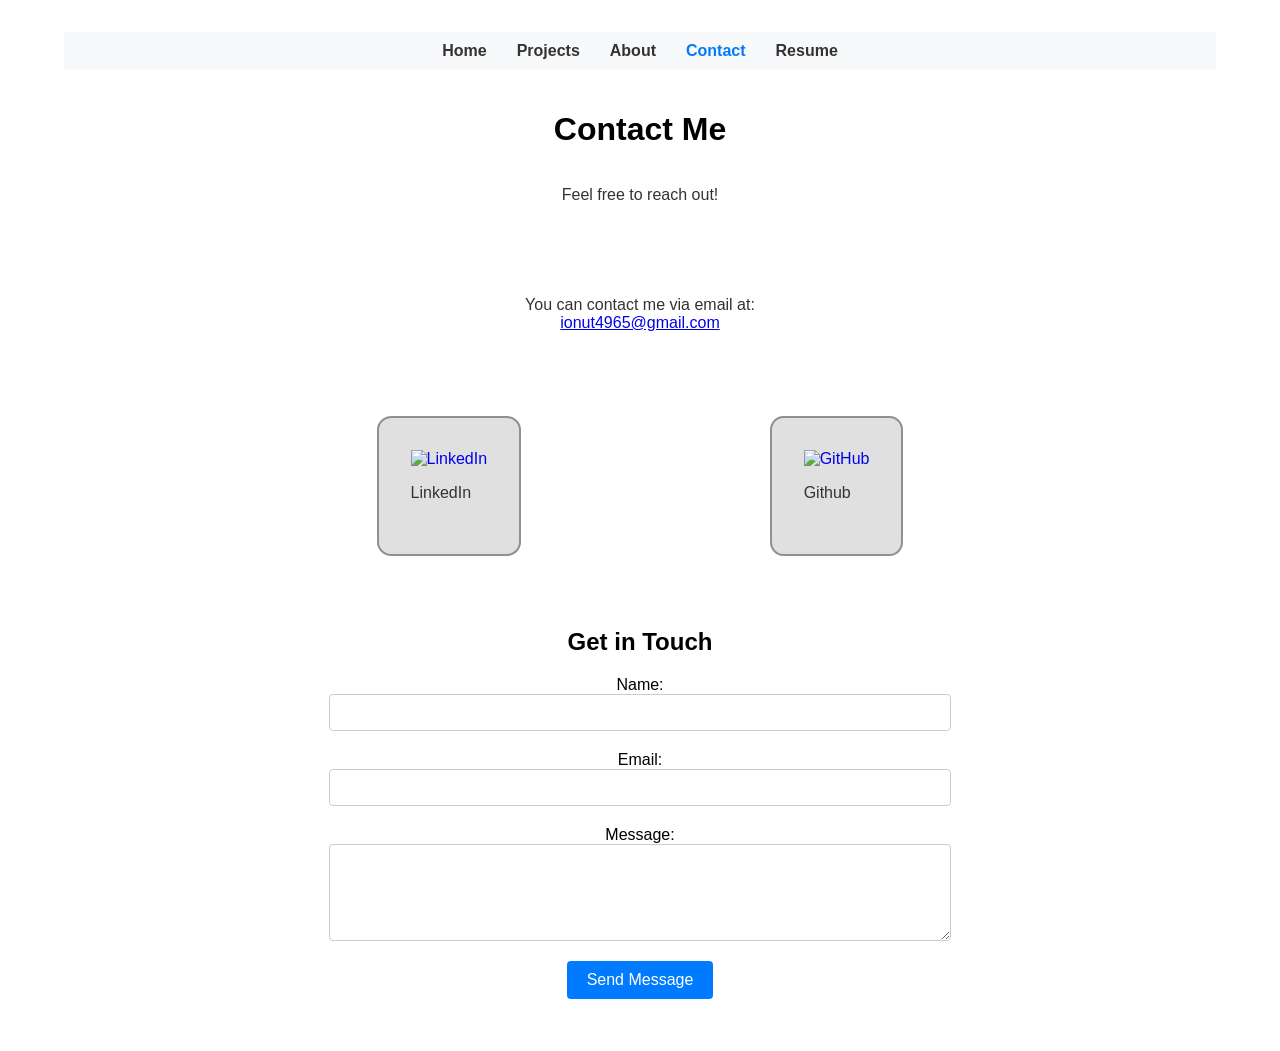
==== Pages/contact.html @ 6c8ec9e6 "Added contact page, with contact form. contact form doesn't do anything yet however" ====
<!DOCTYPE HTML>
<html lang="en">
    <head>
        <meta charset="UTF-8">
        <meta name="viewport" content="width=device-width, initial-scale=1.0">
        <link rel="stylesheet" href="../Styles/master.css">
        <link rel="stylesheet" href="../Styles/navBar.css">
        <link rel="stylesheet" href="../Styles/contact.css">

        <script src="https://cdnjs.cloudflare.com/ajax/libs/qrcodejs/1.0.0/qrcode.min.js"></script>

        <script src="../Scripts/contactQrGenerator.js" defer></script>
        <script src="../Scripts/navBar.js" defer></script>
        

        <title>Gabriel Sorica | Portfolio</title>
    </head>
    <body>
        <div id="nav-placeholder"></div>

        <div class="title-container">
            <h1>Contact Me</h1>
            <p>Feel free to reach out!</p>
        </div>

        <div class="contact-info-container">
            <p class="contact-info">You can contact me via email at: 
                <a href="mailto:ionut4965@gmail.com">
                    ionut4965@gmail.com
                </a>
            </p>
        </div>

        <div class="contact-info-container">
            
            <div class="socials-contact">
                <a href="https://www.linkedin.com/in/gabriel-sorica-b30645227/" target="_blank">
                    <div class="qr-header">
                        <img id="LinkedIn-Logo" src="https://cdn.jsdelivr.net/gh/devicons/devicon/icons/linkedin/linkedin-original.svg" alt="LinkedIn" width="40" height="40">
                        <p>LinkedIn</p>
                    </div>    

                <div class="qr-code" id="linkedin-qr"></div>
                </a>
            </div>
            
            <div class="socials-contact">
                <a href="https://github.com/Gabbrov1" target="_blank">
                    <div class="qr-header">
                        <img id="GitHub-Logo" src="https://cdn.jsdelivr.net/gh/devicons/devicon/icons/github/github-original.svg" alt="GitHub" width="40" height="40">
                        <p>Github</p>
                    </div>
                
                    <div class="qr-code" id="github-qr"></div>                
                </a>
            </div>
        </div>

        <div class="contact-container">
            <h2>Get in Touch</h2>
            <form class="contact-form" action="#" method="post">
                <label for="name">Name:</label>
                <input type="text" id="name" name="name" required>

                <label for="email">Email:</label>
                <input type="email" id="email" name="email" required>

                <label for="message">Message:</label>
                <textarea id="message" name="message" rows="5" required></textarea>

                <button type="submit">Send Message</button>
            </form>
        </div>

        


    </body>
</html>
---- Styles/master.css ----
body{
    font-family: Arial, sans-serif;
    background: linear-gradient(to bottom-right, #f0f0f0, #000000);
    margin: 0;
    padding: 2rem 4rem;

}

p{
    font-family: Arial, sans-serif;
    color: #333;
    margin-bottom: 20px;
}

ul{
    list-style: none;
    padding: 0;
}

.projects-container{
    display: flex;
    flex-direction: column;
    gap: 20px;
}

#project-list{
    padding: 0;
    margin: 0;
    display: flex;
    flex-wrap: wrap;
    flex-direction: row;
    gap: 2rem;
}

.project-item{
    background-color: #fff;
    border: 1px solid #ddd;
    border-radius: 8px;
    padding: 2rem;
    width: calc(33.333% - 4rem - 2rem); /* 3 items per row with gap */
    box-shadow: 0 2px 5px rgba(0,0,0,0.1);
}

.project-item h3{
    margin-top: 0;
    color: #007BFF;
}
.project-item p{
    color: #555;
}
.project-item img{
    max-width: 100%;
    height: auto;
    border-radius: 4px;
    margin-top: 1rem;

    filter: blur(0.8px);
}

.project-item a{
    text-decoration: none;
    color: inherit;

    
}

.project-item a:hover {

    box-shadow: 0px 4px 15px rgba(0, 0, 0, 0.3);
    

    p{
        color: #333;
        transition: color 0.3s ease;
    }

    h3{
        color: #0056b3;
        transition: color 0.3s ease;
    }

    img{
        transform: scale(1.05);
        transition: transform 0.3s ease;

        filter: blur(0);
        transition: filter 0.3s ease;
    }
}

@media (max-width: 768px) {
    body{
        padding: 1rem;
    }
    .project-item{
        width: 100%;
    }
}

@media (max-width: 800px) and (min-width: 769px) {
    .project-item{
        width: calc(50% - 4rem - 2rem); /* 2 items per row with gap */
    }
}
---- Styles/navBar.css ----
.nav-item{
    margin: 0 15px;

}
.nav-item a {
    text-decoration: none;
    color: #333;
    font-weight: bold;
}
.nav-item a:hover {
    color: #007BFF;
}
.nav-item a.active {
    color: #007BFF;
}

.navbar {
    display: flex;
    justify-content: center;
    background-color: #f8f9fa;
    padding: 10px 0;
}
.navbar ul {
    list-style: none;
    display: flex;
    margin: 0;
    padding: 0;
}
---- Styles/contact.css ----
.title-container {
    display: flex;
    flex-direction: column;
    align-items: center;
    justify-content: center;
    padding: 20px;
}
.contact-container {
    display: flex;
    flex-direction: column;
    align-items: center;
    justify-content: center;
    padding: 20px;
}
.contact-container h2 {
    margin-bottom: 20px;
}

.contact-container p {
    margin-bottom: 20px;
    text-align: center;
    max-width: 600px;
}
.contact-container a {
    color: #007BFF;
    text-decoration: none;
    font-weight: bold;
}
.contact-container a:hover {
    text-decoration: underline;
}

.contact-form {
    display: flex;
    flex-direction: column;
    align-items: center;
    justify-content: center;
    width: 100%;
    max-width: 600px;
}

.contact-form input, .contact-form textarea {
    width: 100%;
    padding: 10px;
    margin-bottom: 20px;
    border: 1px solid #ccc;
    border-radius: 4px;
}
.contact-form button {
    padding: 10px 20px;
    background-color: #007BFF;
    color: white;
    border: none;
    border-radius: 4px;
    cursor: pointer;
    font-size: 16px;
}
.contact-form button:hover {
    background-color: #0056b3;
}

.contact-info {
    display: flex;
    flex-direction: column;
    align-items: center;
    justify-content: center;
    margin-top: 20px;
}

.contact-info-container{
    display: flex;
    flex-direction: row;
    justify-content: space-evenly;
    align-items: center;

    padding: 2rem 4rem;
}
.socials-contact{
    flex-direction: column;
    background: #e0e0e0;
    padding: 2rem;

    border-radius: 10%;

    border: solid 2px #909090;
}
.socials-contact .qr-code img{
    align-self: center;
}
.socials-contact a{
    text-decoration: none;
}

.qr-header{
    flex-direction: column;
    justify-content: space-around;
    align-self: center;
}
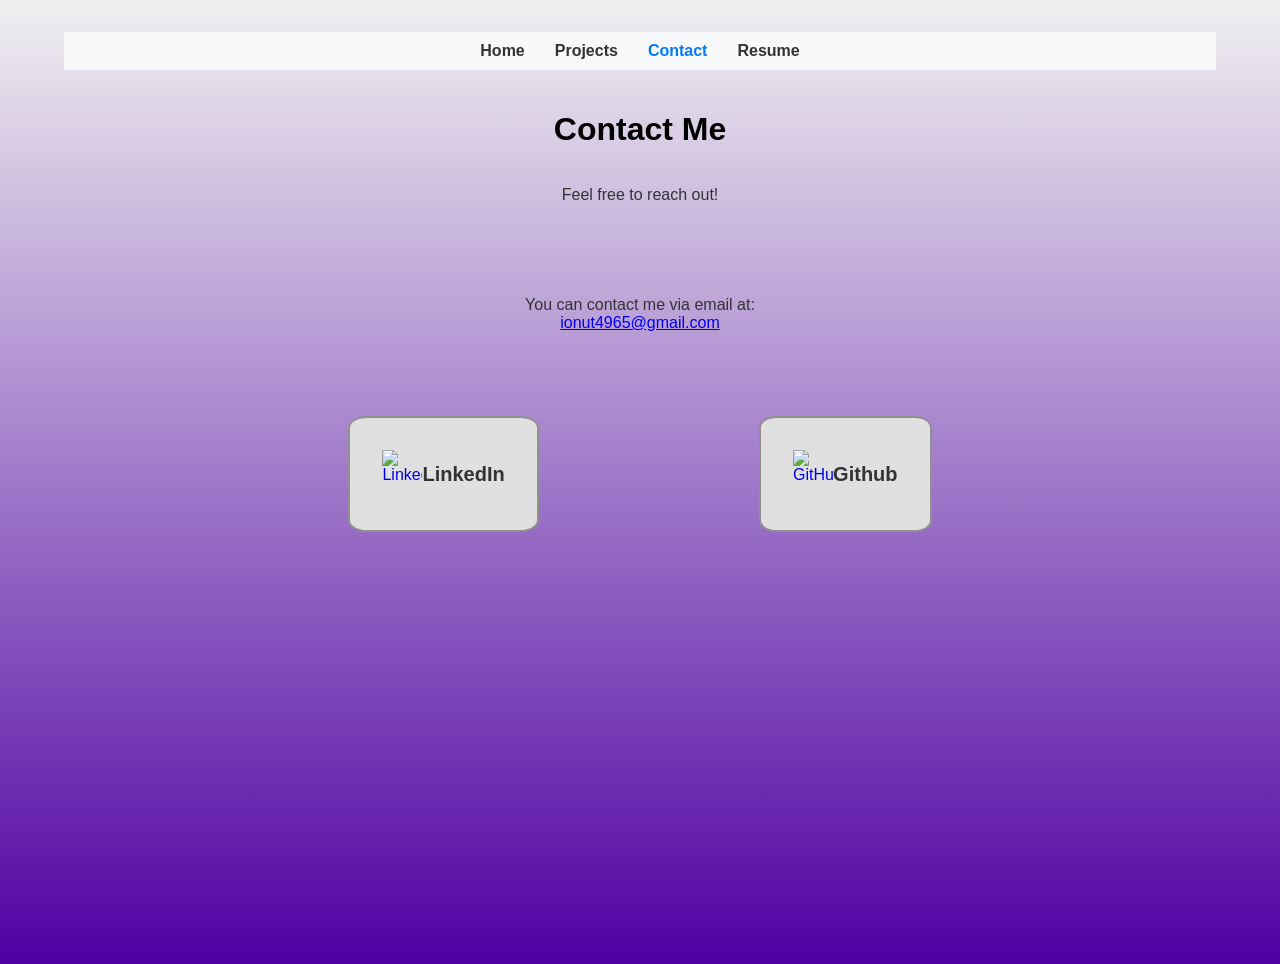
==== commit 8b17148b: "moved about section" ====
--- a/Pages/contact.html
+++ b/Pages/contact.html
@@ -56,24 +56,5 @@
             </div>
         </div>
 
-        <div class="contact-container">
-            <h2>Get in Touch</h2>
-            <form class="contact-form" action="#" method="post">
-                <label for="name">Name:</label>
-                <input type="text" id="name" name="name" required>
-
-                <label for="email">Email:</label>
-                <input type="email" id="email" name="email" required>
-
-                <label for="message">Message:</label>
-                <textarea id="message" name="message" rows="5" required></textarea>
-
-                <button type="submit">Send Message</button>
-            </form>
-        </div>
-
-        
-
-
     </body>
 </html>
--- a/Styles/master.css
+++ b/Styles/master.css
@@ -1,6 +1,8 @@
 body{
     font-family: Arial, sans-serif;
-    background: linear-gradient(to bottom-right, #f0f0f0, #000000);
+    background: linear-gradient(to bottom, #f0f0f0, #4f00a2);
+    background-repeat: no-repeat;
+    min-height: 100vh;
     margin: 0;
     padding: 2rem 4rem;
 
@@ -17,88 +19,9 @@
     padding: 0;
 }
 
-.projects-container{
-    display: flex;
-    flex-direction: column;
-    gap: 20px;
-}
-
-#project-list{
-    padding: 0;
-    margin: 0;
-    display: flex;
-    flex-wrap: wrap;
-    flex-direction: row;
-    gap: 2rem;
-}
-
-.project-item{
-    background-color: #fff;
-    border: 1px solid #ddd;
-    border-radius: 8px;
-    padding: 2rem;
-    width: calc(33.333% - 4rem - 2rem); /* 3 items per row with gap */
-    box-shadow: 0 2px 5px rgba(0,0,0,0.1);
-}
-
-.project-item h3{
-    margin-top: 0;
-    color: #007BFF;
-}
-.project-item p{
-    color: #555;
-}
-.project-item img{
-    max-width: 100%;
-    height: auto;
-    border-radius: 4px;
-    margin-top: 1rem;
-
-    filter: blur(0.8px);
-}
-
-.project-item a{
-    text-decoration: none;
-    color: inherit;
-
-    
-}
-
-.project-item a:hover {
-
-    box-shadow: 0px 4px 15px rgba(0, 0, 0, 0.3);
-    
-
-    p{
-        color: #333;
-        transition: color 0.3s ease;
-    }
-
-    h3{
-        color: #0056b3;
-        transition: color 0.3s ease;
-    }
-
-    img{
-        transform: scale(1.05);
-        transition: transform 0.3s ease;
-
-        filter: blur(0);
-        transition: filter 0.3s ease;
-    }
-}
 
 @media (max-width: 768px) {
     body{
         padding: 1rem;
     }
-    .project-item{
-        width: 100%;
-    }
 }
-
-@media (max-width: 800px) and (min-width: 769px) {
-    .project-item{
-        width: calc(50% - 4rem - 2rem); /* 2 items per row with gap */
-    }
-}
--- a/Styles/navBar.css
+++ b/Styles/navBar.css
@@ -27,3 +27,42 @@
     margin: 0;
     padding: 0;
 }
+
+
+.hamburger {
+    display: none;
+}
+
+@media (max-width: 768px) {
+    .hamburger {
+        display: block;
+        height: auto;
+        margin-left: 1rem;
+
+        width: 3rem;
+        height: 3rem;
+    }
+
+    .navbar{
+        justify-content: flex-start;
+    }
+    .navbar ul {
+        display: flex;
+        flex-direction: column;
+        max-height: 0;
+        overflow: hidden;
+        transition: max-height 0.5s ease-in-out;
+    }
+
+    .nav-item a{
+        font-size: 1.5rem;
+    }
+
+    .nav-item a.active {
+        padding-left: 1rem;
+    }
+
+    .navbar ul.open {
+        max-height: 500px;
+    }
+}
--- a/Styles/contact.css
+++ b/Styles/contact.css
@@ -93,11 +93,26 @@
 }
 
 .qr-header{
-    flex-direction: column;
+    display: flex;
+    flex-direction: row;
     justify-content: space-around;
-    align-self: center;
+    align-content: center;
+}
+
+.qr-header p{
+    font-size: 20px;
+    font-weight: bold;
+    align-content: center;
+    margin: 0.8rem 0 ;
+
 }
 
 
+@media (max-width: 768px) {
+    .contact-info-container{
+        flex-direction: column;
+        gap:1rem;
+    }
+}
 
 
